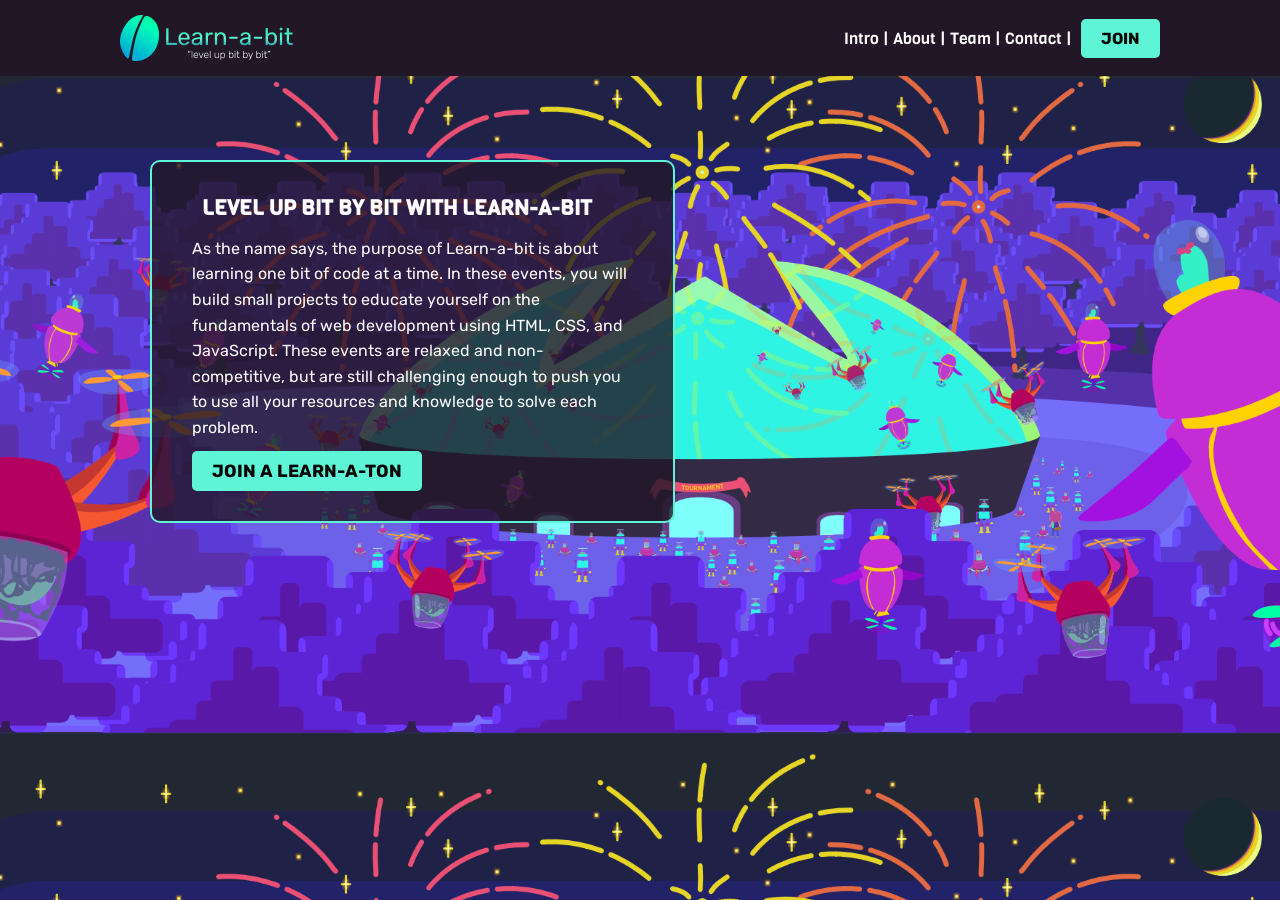
==== Challenges/Challenge01/index.html @ cf43aaf3 "Update local repo" ====
<!DOCTYPE html>
<html lang="en">
  <head>
    <meta charset="UTF-8" />
    <meta http-equiv="X-UA-Compatible" content="IE=edge" />
    <meta name="viewport" content="width=device-width, initial-scale=1.0" />
    <link href="https://fonts.googleapis.com/css2?family=Viga&display=swap" rel="stylesheet">
    <link href="https://fonts.googleapis.com/css2?family=Rubik:wght@300&display=swap" rel="stylesheet">
    <link rel="stylesheet" href="style.css">
    <title>Mintbean Learn-a-bit Challenge 01 - Header</title>
  </head>

  <body>

    <header>
      <nav>
        <img src="./images/learnabit-logo.png" alt="Learn-a-bit logo">
        <ol class="nav-items">
          <l1><a href="#">Intro</a></l1> |
          <l1><a href="#">About</a></l1> |
          <l1><a href="#">Team</a></l1> |
          <l1><a href="#">Contact</a></l1> |
          <button>JOIN</button>
        </ol>
        <span class="hamburger">
          <div></div>
          <div></div>
          <div></div>
        </span>
      </nav>

      <section class="header-text">
        <h1>LEVEL UP BIT BY BIT WITH LEARN-A-BIT</h1>
        <p>
          As the name says, the purpose of
          Learn-a-bit is about learning one bit of code at a time. In these events, you will build small projects to educate yourself on the fundamentals of web development using HTML, CSS, and JavaScript. These events are relaxed and non-competitive, but are still challenging enough to push you to use all your resources and knowledge to solve each problem.
        </p>
        <button>JOIN A LEARN-A-TON</button>
      </section>
    </header>

  </body>
</html>
---- Challenges/Challenge01/style.css ----
/*Colors*/
:root {
  --text-color: #ffffff;
  --background-color: #221727;
  --foreground-color: #5ef4d6;
  --default-color: #4143b1;
  --opactiy-header: rgb(34, 23, 39, 0.8);
}

/*Reset browser for styling*/
*,
*::before,
*::after {
  box-sizing: border-box;
  padding: 0;
  margin: 0;
}

/*General Styling*/
html {
  background: var(--default-color) url("./images/mintbean-dome.png");
  background-size: 1400px;
  font-family: "Rubik", sans-serif;
  line-height: 1.6;
}

/*Nav Styling*/
nav {
  background-color: var(--background-color);
  position: absolute;
  top: 0px;
  width: 100%;
  display: flex;
  align-items: center;
  justify-content: space-between;
  padding: 15px 120px;
}

nav .nav-items {
  color: var(--text-color);
  font-family: "Viga";
  font-weight: 100;
}

nav .nav-items a {
  color: var(--text-color);
  text-decoration: none;
}

nav .hamburger div {
  background-color: var(--foreground-color);
  width: 35px;
  height: 4px;
  margin: 5px 0;
}

nav .hamburger {
  display: none;
}

/*Header Text Styling*/
.header-text {
  background-color: var(--opactiy-header);
  border: 2px solid var(--foreground-color);
  color: var(--text-color);
  border-radius: 10px;
  width: 525px;
  margin: 160px 0px 0px 150px;
  padding: 20px 40px;
}

.header-text h1 {
  font-size: 1.32em;
  font-family: "Viga";
  padding: 10px;
}

.header-text button {
  font-size: 1.1em;
  margin: 10px 0px;
  padding: 10px 20px;
}

button {
  background-color: var(--foreground-color);
  font-family: "Rubik";
  font-weight: bold;
  font-size: 1em;
  border-style: none;
  border-radius: 5px;
  margin-left: 5px;
  padding: 10px 20px;
}

/*Mobile Styling*/
@media screen and (max-width: 750px) {
  nav {
    padding: 15px 70px;
  }

  nav .nav-items {
    display: none;
  }

  nav .hamburger {
    display: inline;
  }

  .header-text {
    display: flex;
    flex-direction: column;
    text-align: center;
    margin: auto;
    margin-top: 160px;
  }
}
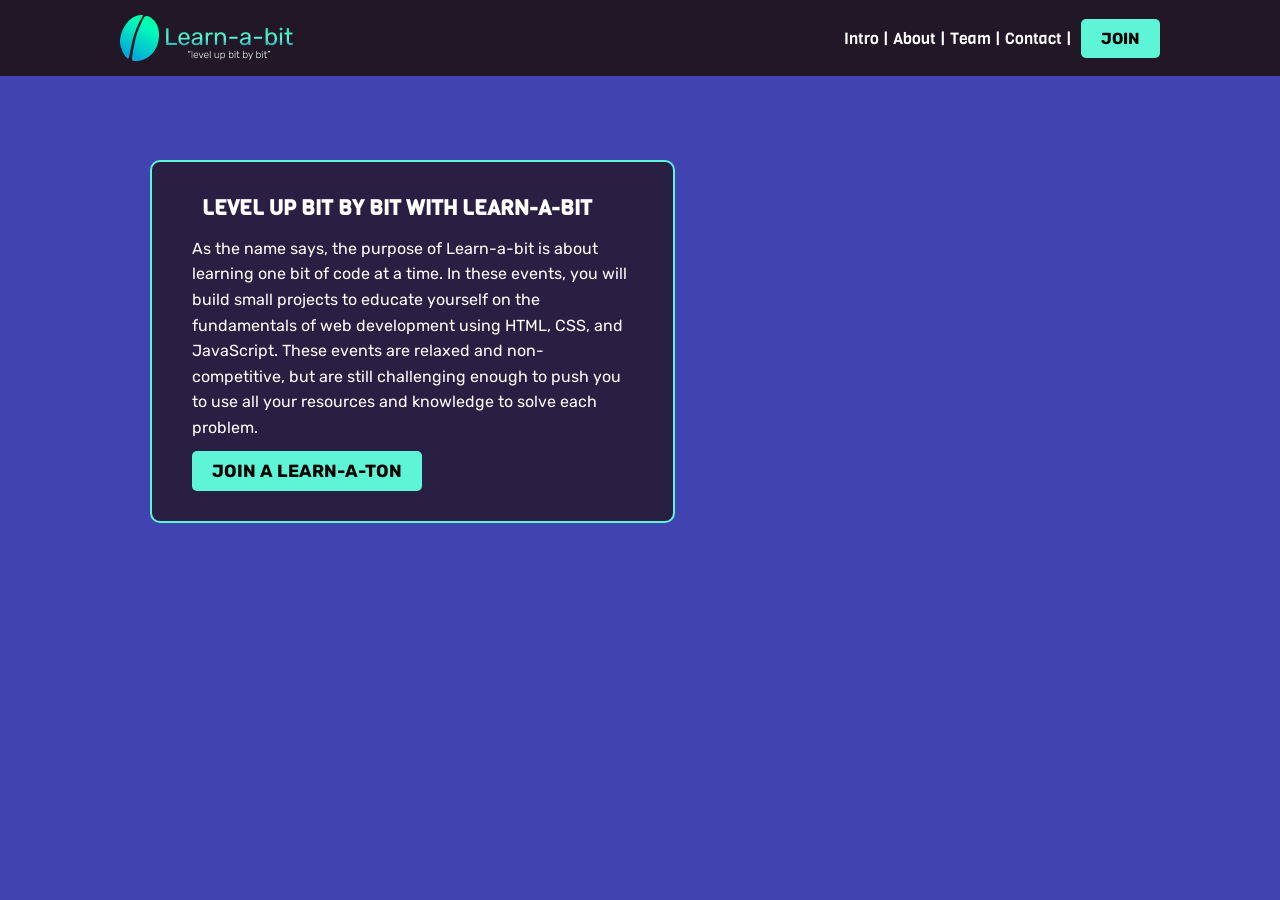
==== commit f0b29c92: "Add mobile styling for challenge 2" ====
--- a/Challenges/Challenge01/index.html
+++ b/Challenges/Challenge01/index.html
@@ -6,7 +6,7 @@
     <meta name="viewport" content="width=device-width, initial-scale=1.0" />
     <link href="https://fonts.googleapis.com/css2?family=Viga&display=swap" rel="stylesheet">
     <link href="https://fonts.googleapis.com/css2?family=Rubik:wght@300&display=swap" rel="stylesheet">
-    <link rel="stylesheet" href="style.css">
+    <link rel="stylesheet" href="./css/style.css">
     <title>Mintbean Learn-a-bit Challenge 01 - Header</title>
   </head>
 
--- a/Challenges/Challenge01/css/style.css
+++ b/Challenges/Challenge01/css/style.css
@@ -0,0 +1,116 @@
+/*Colors*/
+:root {
+  --text-color: #ffffff;
+  --background-color: #221727;
+  --foreground-color: #5ef4d6;
+  --default-color: #4143b1;
+  --opactiy-header: rgb(34, 23, 39, 0.8);
+}
+
+/*Reset browser for styling*/
+*,
+*::before,
+*::after {
+  box-sizing: border-box;
+  padding: 0;
+  margin: 0;
+}
+
+/*General Styling*/
+html {
+  background: var(--default-color) url("./images/mintbean-dome.png");
+  background-size: 1400px;
+  font-family: "Rubik", sans-serif;
+  line-height: 1.6;
+}
+
+/*Nav Styling*/
+nav {
+  background-color: var(--background-color);
+  position: absolute;
+  top: 0px;
+  width: 100%;
+  display: flex;
+  align-items: center;
+  justify-content: space-between;
+  padding: 15px 120px;
+}
+
+nav .nav-items {
+  color: var(--text-color);
+  font-family: "Viga";
+  font-weight: 100;
+}
+
+nav .nav-items a {
+  color: var(--text-color);
+  text-decoration: none;
+}
+
+nav .hamburger div {
+  background-color: var(--foreground-color);
+  width: 35px;
+  height: 4px;
+  margin: 5px 0;
+}
+
+nav .hamburger {
+  display: none;
+}
+
+/*Header Text Styling*/
+.header-text {
+  background-color: var(--opactiy-header);
+  border: 2px solid var(--foreground-color);
+  color: var(--text-color);
+  border-radius: 10px;
+  width: 525px;
+  margin: 160px 0px 0px 150px;
+  padding: 20px 40px;
+}
+
+.header-text h1 {
+  font-size: 1.32em;
+  font-family: "Viga";
+  padding: 10px;
+}
+
+.header-text button {
+  font-size: 1.1em;
+  margin: 10px 0px;
+  padding: 10px 20px;
+}
+
+button {
+  background-color: var(--foreground-color);
+  font-family: "Rubik";
+  font-weight: bold;
+  font-size: 1em;
+  border-style: none;
+  border-radius: 5px;
+  margin-left: 5px;
+  padding: 10px 20px;
+}
+
+/*Mobile Styling*/
+@media screen and (max-width: 750px) {
+  nav {
+    padding: 15px 70px;
+  }
+
+  nav .nav-items {
+    display: none;
+  }
+
+  nav .hamburger {
+    display: inline;
+  }
+
+  .header-text {
+    display: flex;
+    flex-direction: column;
+    text-align: center;
+    margin: auto;
+    margin-top: 160px;
+  }
+}
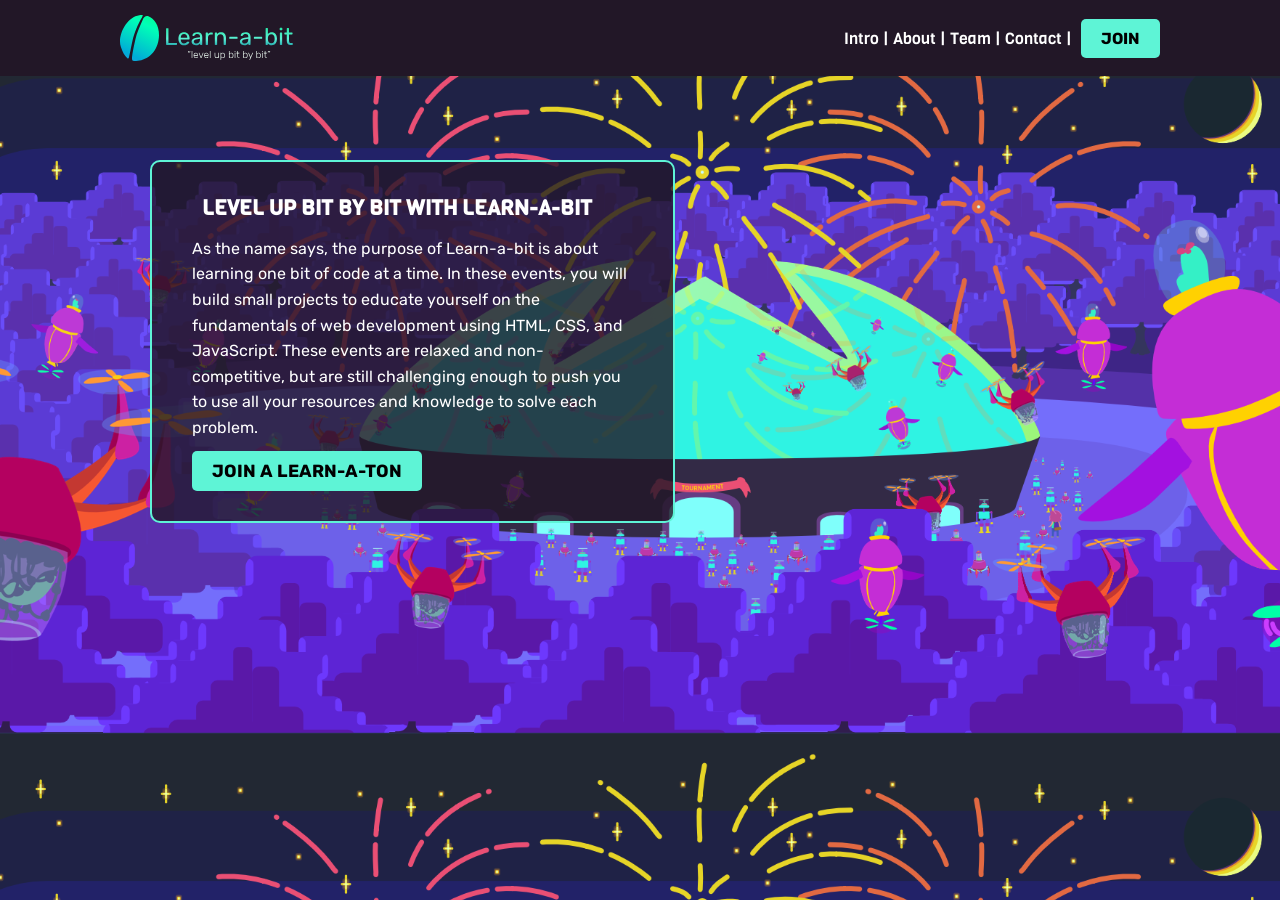
==== commit 032a88a1: "Implement mobile styling" ====
--- a/Challenges/Challenge01/index.html
+++ b/Challenges/Challenge01/index.html
@@ -14,7 +14,7 @@
 
     <header>
       <nav>
-        <img src="./images/learnabit-logo.png" alt="Learn-a-bit logo">
+        <img src="./images/learnabit-logo.svg" alt="Learn-a-bit logo">
         <ol class="nav-items">
           <l1><a href="#">Intro</a></l1> |
           <l1><a href="#">About</a></l1> |
--- a/Challenges/Challenge01/css/style.css
+++ b/Challenges/Challenge01/css/style.css
@@ -18,7 +18,7 @@
 
 /*General Styling*/
 html {
-  background: var(--default-color) url("./images/mintbean-dome.png");
+  background: var(--default-color) url("./../images/mintbean-dome.png");
   background-size: 1400px;
   font-family: "Rubik", sans-serif;
   line-height: 1.6;
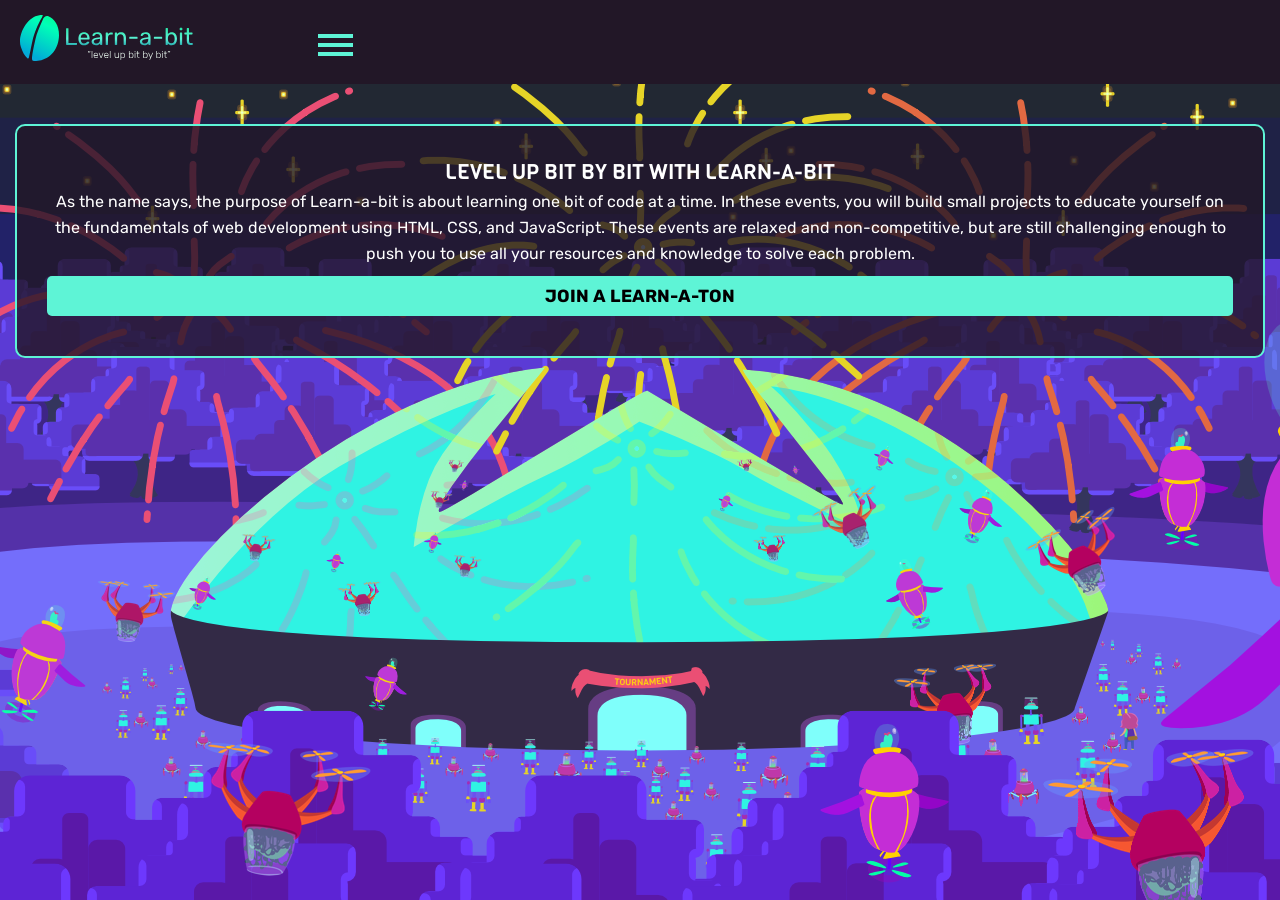
==== commit cbe4d255: "Create a scss file for css styling for challenge 1" ====
--- a/Challenges/Challenge01/index.html
+++ b/Challenges/Challenge01/index.html
@@ -6,12 +6,10 @@
     <meta name="viewport" content="width=device-width, initial-scale=1.0" />
     <link href="https://fonts.googleapis.com/css2?family=Viga&display=swap" rel="stylesheet">
     <link href="https://fonts.googleapis.com/css2?family=Rubik:wght@300&display=swap" rel="stylesheet">
-    <link rel="stylesheet" href="./css/style.css">
+    <link rel="stylesheet" href="./css/sass-style.css">
     <title>Mintbean Learn-a-bit Challenge 01 - Header</title>
   </head>
-
   <body>
-
     <header>
       <nav>
         <img src="./images/learnabit-logo.svg" alt="Learn-a-bit logo">
@@ -28,7 +26,6 @@
           <div></div>
         </span>
       </nav>
-
       <section class="header-text">
         <h1>LEVEL UP BIT BY BIT WITH LEARN-A-BIT</h1>
         <p>
@@ -38,6 +35,5 @@
         <button>JOIN A LEARN-A-TON</button>
       </section>
     </header>
-
   </body>
 </html>
--- a/Challenges/Challenge01/css/sass-style.css
+++ b/Challenges/Challenge01/css/sass-style.css
@@ -0,0 +1,76 @@
+*,
+*::before,
+*::after {
+  -webkit-box-sizing: border-box;
+          box-sizing: border-box;
+  padding: 0;
+  margin: 0;
+}
+
+html {
+  font-family: Rubik, sans-serif;
+  line-height: 1.6;
+  background: #4143b1 url("./../images/mintbean-dome.png") no-repeat center;
+  background-position-y: 10px;
+}
+
+button {
+  margin-left: 5px;
+  padding: 10px 20px;
+  background-color: #5ef4d6;
+  font-family: Rubik, sans-serif;
+  font-weight: bold;
+  font-size: 1em;
+  border-style: none;
+  border-radius: 5px;
+}
+
+nav {
+  padding: 15px 20px;
+  background-color: #221727;
+}
+
+nav .nav-items {
+  display: none;
+}
+
+nav .hamburger {
+  display: inline-block;
+}
+
+nav .hamburger div {
+  background-color: #5ef4d6;
+  width: 35px;
+  height: 4px;
+  margin: 5px 0px 5px 120px;
+}
+
+.header-text {
+  display: -webkit-box;
+  display: -ms-flexbox;
+  display: flex;
+  -webkit-box-orient: vertical;
+  -webkit-box-direction: normal;
+      -ms-flex-direction: column;
+          flex-direction: column;
+  text-align: center;
+  margin: 40px 15px;
+  padding: 30px;
+  color: #ffffff;
+  border: 2px solid #5ef4d6;
+  border-radius: 10px;
+  background: rgba(34, 23, 39, 0.8);
+}
+
+.header-text h1 {
+  font-family: "Viga";
+  font-size: 1.32em;
+  font-weight: lighter;
+}
+
+.header-text button {
+  font-size: 1.1em;
+  margin: 10px 0px;
+  padding: 10px 20px;
+}
+/*# sourceMappingURL=sass-style.css.map */
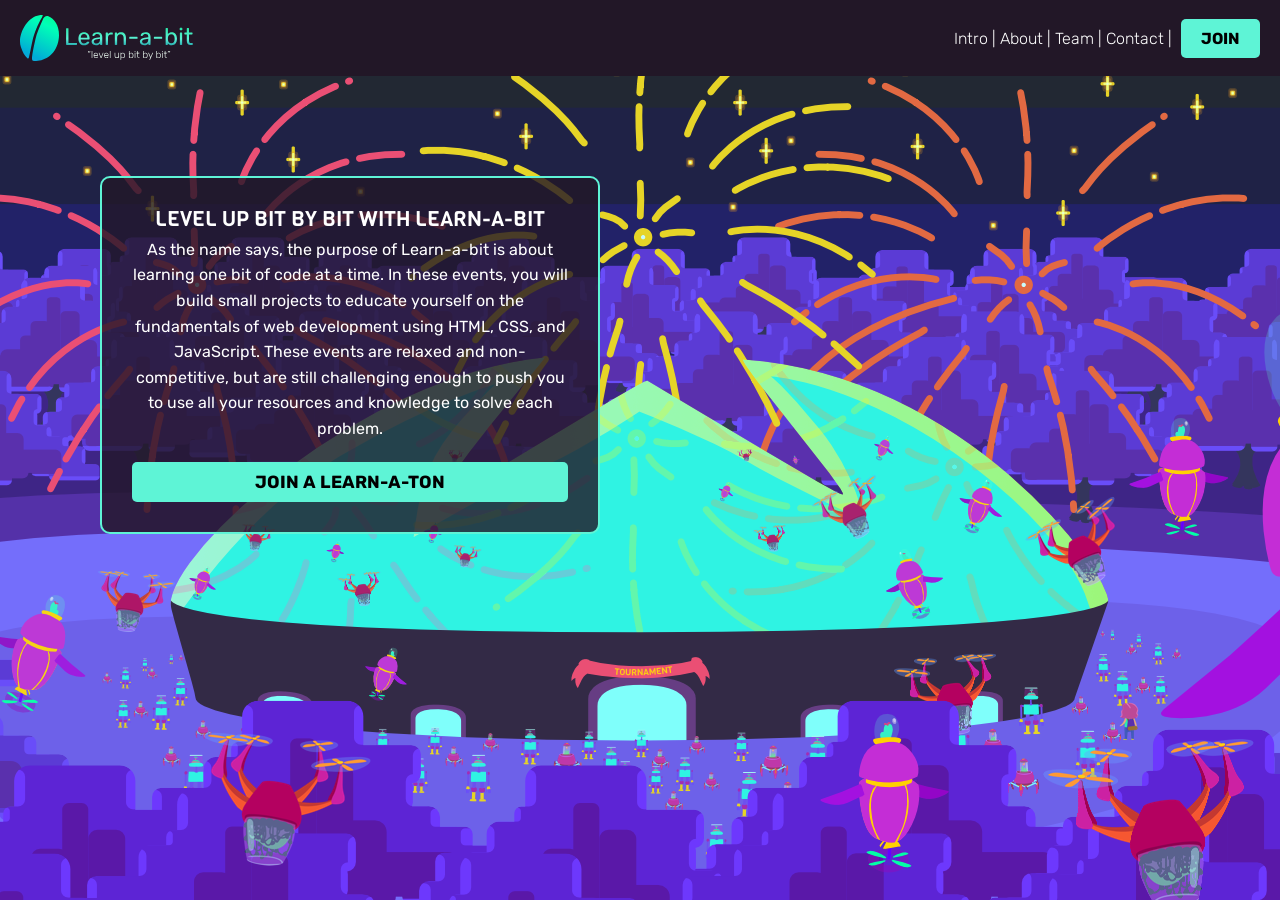
==== commit 41058dae: "Implement full landing page" ====
--- a/Challenges/Challenge01/index.html
+++ b/Challenges/Challenge01/index.html
@@ -4,9 +4,17 @@
     <meta charset="UTF-8" />
     <meta http-equiv="X-UA-Compatible" content="IE=edge" />
     <meta name="viewport" content="width=device-width, initial-scale=1.0" />
-    <link href="https://fonts.googleapis.com/css2?family=Viga&display=swap" rel="stylesheet">
-    <link href="https://fonts.googleapis.com/css2?family=Rubik:wght@300&display=swap" rel="stylesheet">
-    <link rel="stylesheet" href="./css/sass-style.css">
+    <link 
+      href="https://fonts.googleapis.com/css2?family=Viga&display=swap" rel="stylesheet"
+    />
+    <link 
+      href="https://fonts.googleapis.com/css2?family=Rubik:wght@300&display=swap" 
+      rel="stylesheet"
+    />
+    <link 
+      rel="stylesheet" 
+      href="./css/sass-style.css"
+    />
     <title>Mintbean Learn-a-bit Challenge 01 - Header</title>
   </head>
   <body>
--- a/Challenges/Challenge01/css/sass-style.css
+++ b/Challenges/Challenge01/css/sass-style.css
@@ -2,7 +2,7 @@
 *::before,
 *::after {
   -webkit-box-sizing: border-box;
-          box-sizing: border-box;
+  box-sizing: border-box;
   padding: 0;
   margin: 0;
 }
@@ -26,7 +26,17 @@
 }
 
 nav {
+  display: -webkit-box;
+  display: -ms-flexbox;
+  display: flex;
+  -webkit-box-align: center;
+  -ms-flex-align: center;
+  align-items: center;
+  -webkit-box-pack: justify;
+  -ms-flex-pack: justify;
+  justify-content: space-between;
   padding: 15px 20px;
+  width: 100%;
   background-color: #221727;
 }
 
@@ -42,7 +52,7 @@
   background-color: #5ef4d6;
   width: 35px;
   height: 4px;
-  margin: 5px 0px 5px 120px;
+  margin: 5px;
 }
 
 .header-text {
@@ -51,11 +61,13 @@
   display: flex;
   -webkit-box-orient: vertical;
   -webkit-box-direction: normal;
-      -ms-flex-direction: column;
-          flex-direction: column;
+  -ms-flex-direction: column;
+  flex-direction: column;
   text-align: center;
-  margin: 40px 15px;
-  padding: 30px;
+  margin: 40px 30px;
+  padding: 25px 30px 10px 30px;
+  max-width: 500px;
+  min-width: 200px;
   color: #ffffff;
   border: 2px solid #5ef4d6;
   border-radius: 10px;
@@ -70,7 +82,31 @@
 
 .header-text button {
   font-size: 1.1em;
-  margin: 10px 0px;
+  margin: 20px 0px;
   padding: 10px 20px;
 }
-/*# sourceMappingURL=sass-style.css.map */+
+@media (min-width: 700px) {
+  html {
+    background-position-y: 0px;
+  }
+  nav .hamburger {
+    display: none;
+  }
+  nav .hamburger div {
+    display: none;
+  }
+  nav .nav-items {
+    display: block;
+    color: #ffffff;
+    font-family: #4143b1;
+    font-weight: 100;
+  }
+  nav .nav-items a {
+    color: #ffffff;
+    text-decoration: none;
+  }
+  .header-text {
+    margin: 100px 0px 0px 100px;
+  }
+}
